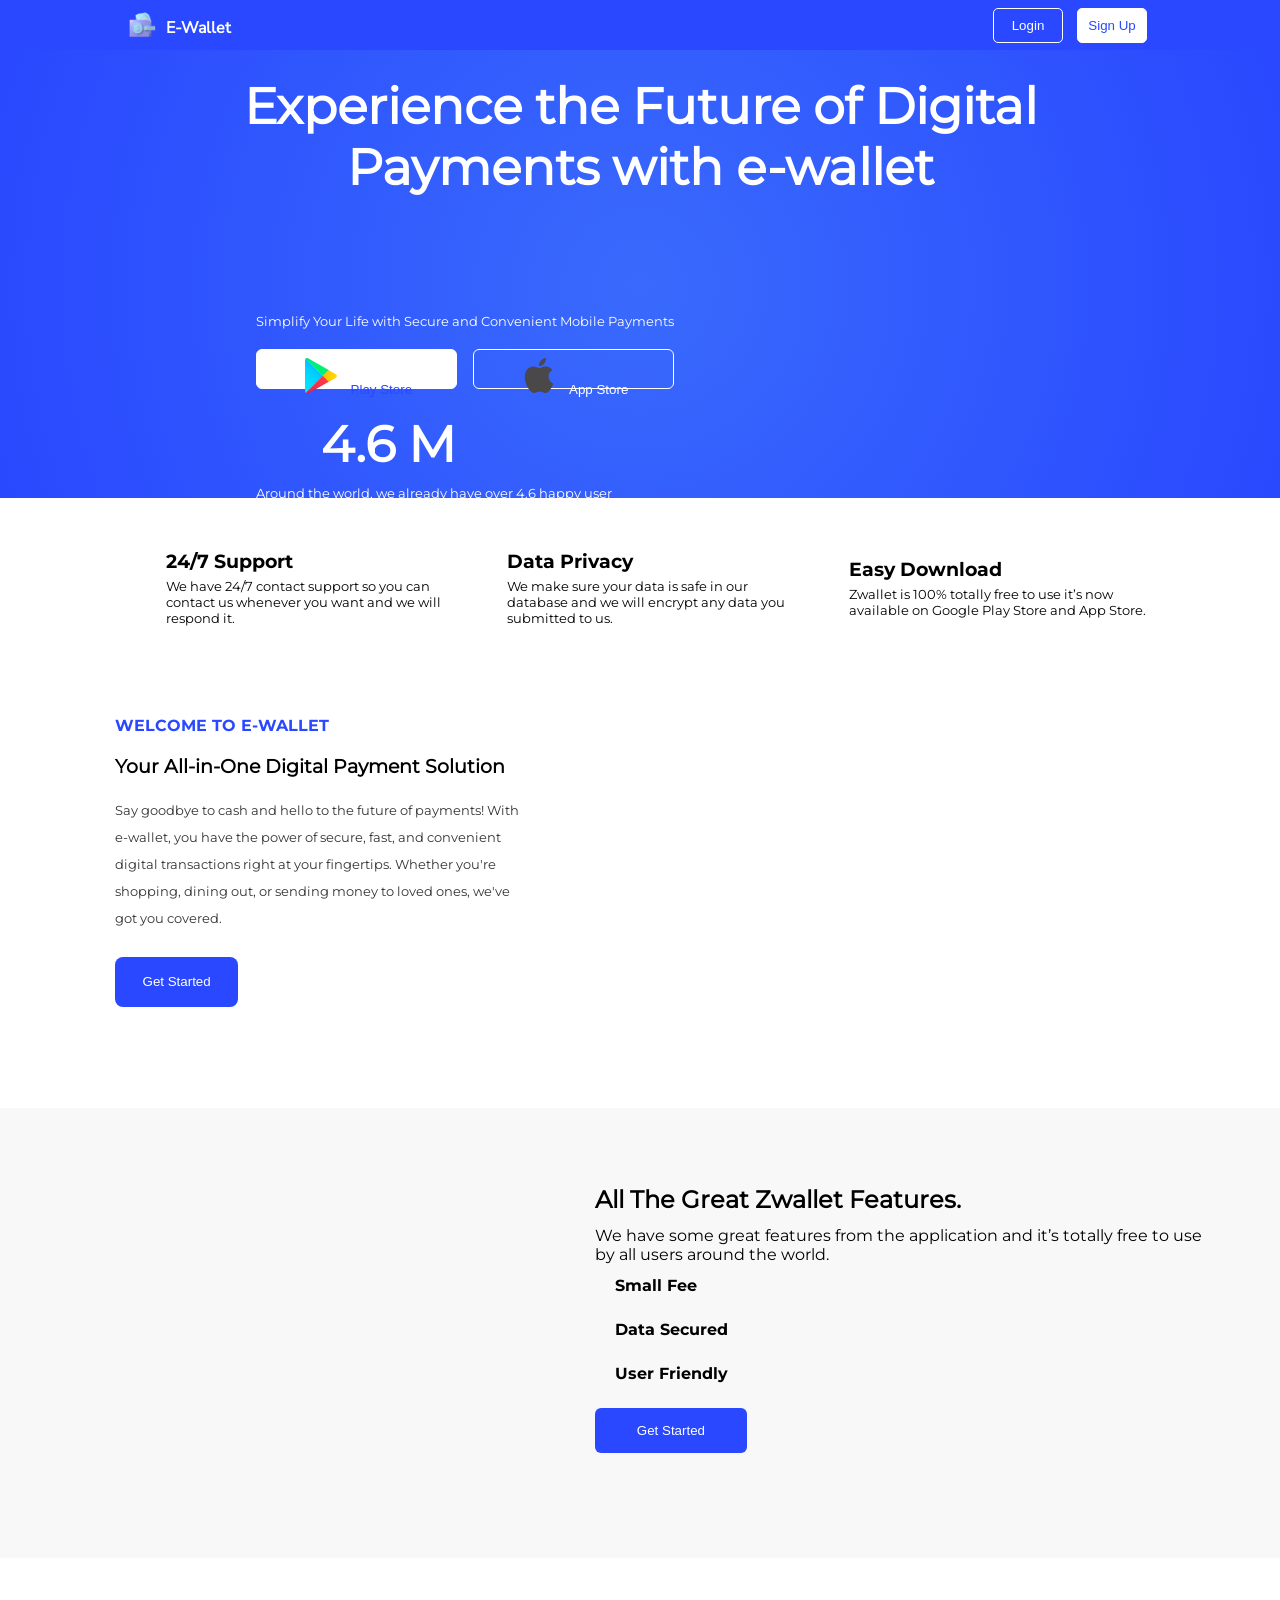
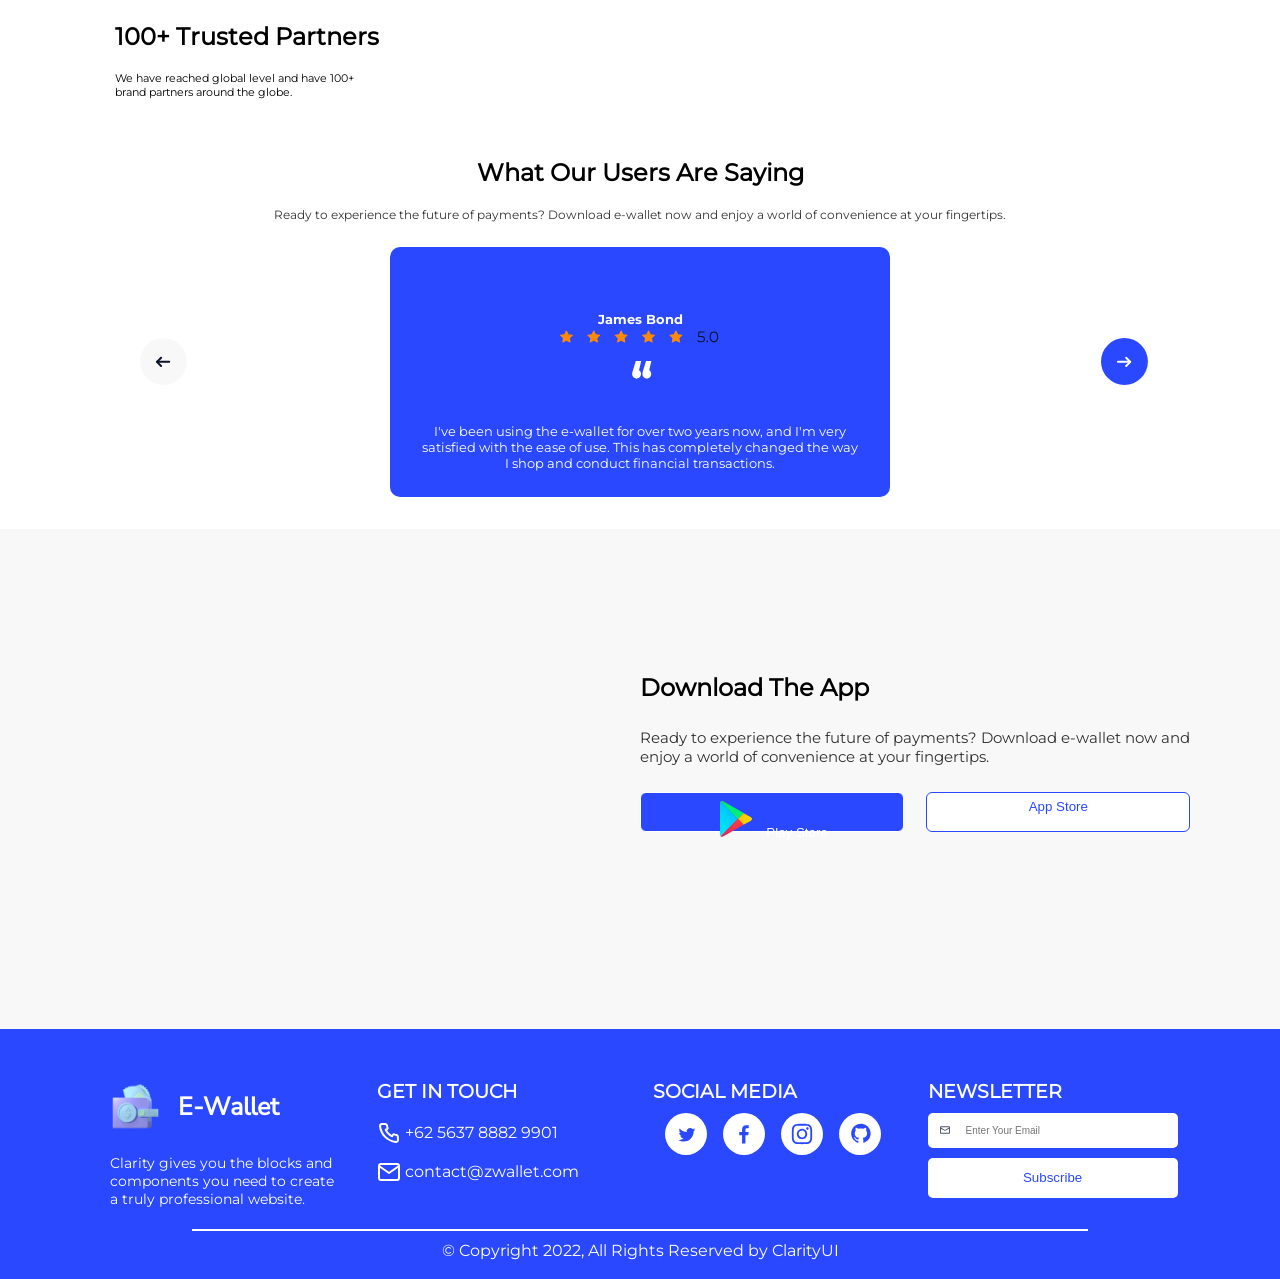
==== landingPage.html @ c55ff3d3 "feat: add landing page 2 with CSS" ====
<!DOCTYPE html>
<html lang="en">
<head>
    <meta charset="UTF-8">
    <meta name="viewport" content="width=device-width, initial-scale=1.0">
    <title>E-Wallet</title>
    <link rel="stylesheet" href="/style/landingPage.css">
</head>
<body>
    <header>
        <section class="header-left">
            <img src="./assets/icon/upWallet.png" alt="Logo E-wallet">
            <p>E-Wallet</p>
        </section>
        <section class="header-right">
            <button><a href="../pages/login.html">Login</a></button>
            <button style="background-color: white;"><a style="color: #2948ff;" href="../pages/register.html">Sign Up</a></button>
        </section>
    </header>
    <main>
        <section class="hero">
            <section>
                <h1>Experience the Future of Digital Payments with e-wallet</h1>
            </section>
            <section class="showcase">
                <section class="left">
                    <img src="/assets/images/doublephone.png" alt="">
                </section>
                <section class="right">
                    <p>Simplify Your Life with Secure and Convenient Mobile Payments</p>
                    <section class="appsmarket">
                        <button style="background-color: white; "><a style="color: #2948ff;" href=""><img src="/assets/icon/gplay.svg" alt="">Play Store</a></button>
                        <button><a href=""><img src="/assets/icon/appstore.svg" alt="">App Store</a></button>
                    </section>
                    <h1>4.6 M <img src="/assets/icon/user.svg" alt=""></h1>
                    <p>Around the world, we already have over 4.6 happy user</p>
                </section>
            </section>
        </section>

        <section class="feature">
            <article class="feature-card">
                <div>
                    <img src="/assets/icon/blueheadphone.svg" alt="">
                </div>
                <div class="card-text">
                    <h3>24/7 Support</h3>
                    <p>We have 24/7 contact support so you can contact us whenever you want and we will respond it.</p>
                </div>
            </article>
            <article class="feature-card">
                <div>
                    <img src="/assets/icon/blueshield.svg" alt="">
                </div>
                <div class="card-text">
                    <h3>Data Privacy</h3>
                    <p>We make sure your data is safe in our database and we will encrypt any data you submitted to us.</p>
                </div>
            </article>
            <article class="feature-card">
                <div>
                    <img src="/assets/icon/bluedownload.svg" alt="">
                </div>
                <div class="card-text">
                    <h3>Easy Download</h3>
                    <p>Zwallet is 100% totally free to use it’s now available on Google Play Store and App Store.</p>
                </div>
            </article>
            
        </section>

        <section class="welcome">
            <section class="left-welcome">
                <h4>WELCOME TO E-WALLET</h4>
                <h1>Your All-in-One Digital Payment Solution</h1>
                <p>Say goodbye to cash and hello to the future of payments! With e-wallet, you have the power of secure, fast, and convenient digital transactions right at your fingertips. Whether you're shopping, dining out, or sending money to loved ones, we've got you covered.</p>
                <button><a href="">Get Started</a></button>
            </section>
            <section class="right-welcome">
                <img class="mobile" src="/assets/icon/Mobile - Dashboard V2.svg" alt="">
                <img class="layout" src="/assets/icon/bluelayout.png" alt="">
            </section>
        </section>

        <section class="great-features">
            <article class="left-features"></article>
            <article class="rigth-features">
                <h2>All The Great
Zwallet Features.</h2>
                <p>We have some great features from the application and it’s totally free to use by all users around the world.</p>
                <div class="green-feature">
                    <img src="/assets/icon/greencheck.svg" alt="">
                    <p>Small Fee</p>
                </div>
                <div class="green-feature">
                    <img src="/assets/icon/greencheck.svg" alt="">
                    <p>Data Secured</p>
                </div>
                <div class="green-feature">
                    <img src="/assets/icon/greencheck.svg" alt="">
                    <p>User Friendly</p>
                </div>
                <button><a href="">Get Started</a></button>
                   
            </article>
        </section>

        <section class="partners">
            <article class="trust-partners">
                <h2>100+ Trusted Partners</h2>
                <p>We have reached global level and have 100+<br>
brand partners around the globe.</p>
            </article>
            <article class="main-partners">
                <img src="/assets/icon/partners.svg" alt="">
            </article>
        </section>

        <section class="testimony">
            <article class="testi-head">
                <h2>What Our Users Are Saying</h2>
                <p>Ready to experience the future of payments? Download e-wallet now and enjoy a world of convenience at your fingertips.</p>
            </article>
            <article class="testi-card">
                <h5>James Bond</h5>
                <img src="/assets/icon/bintang.svg" alt="">
                <h1>“</h1>
                <p>I've been using the e-wallet for over two years now, and I'm very satisfied with the ease of use. This has completely changed the way I shop and conduct financial transactions.</p>
            </article>
        </section>

        <img class="arrow" src="/assets/icon/arrow.svg" alt="">
        <img class="blue-arrow" src="/assets/icon/blearrow.svg" alt="">


    <section class="download">
        <article class="left-download">
            <img src="/assets/icon/doublephone.svg" alt="">
        </article>
        <article class="right-download">
            <h2>Download The App</h2>
            <p>Ready to experience the future of payments? Download e-wallet now and enjoy a world of convenience at your fingertips.</p>
            <div class="appsmarket">
                <button style="background-color: #2948ff; "><a style="color: white;" href=""><img src="/assets/icon/gplay.svg" alt="">Play Store</a></button>
                <button style="background-color: white; border: 1px solid #2948ff;"><a style="color:#2948ff" href=""><img src="/assets/icon/blueappstore.svg" alt="">App Store</a></button>
            </div>
        </article>
    </section>

    </main>
     <footer>
        <section class="flexrow-footer">
            <section class="info">
                <img src="/assets/icon/Money Wallet.svg" alt=""><h1>E-Wallet</h1>
                <p>Clarity gives you the blocks and components you need to create a truly professional website.</p>
        </section>
        <section class="contact">
            <h3>GET IN TOUCH</h3>
            <p><img src="/assets/icon/u_phone.svg" alt=""> +62 5637 8882 9901</p>
            <p><img src="/assets/icon/fi_mail.svg" alt=""> contact@zwallet.com</p>
        </section>
        <section class="social-media">
            <h3>SOCIAL MEDIA</h3>
            <img src="/assets/icon/1.svg" alt="">
            <img src="/assets/icon/2.svg" alt="">
            <img src="/assets/icon/3.svg" alt="">
            <img src="/assets/icon/4.svg" alt="">
        </section>
        <section class="email-footer">
            <h3>NEWSLETTER</h3>
        <input type="email" name="" id="" placeholder="Enter Your Email" >
        <button>Subscribe</button>
    </section>
</section>
<section class="lasttext-footer">
    <hr class="line">
    <p>© Copyright 2022, All Rights Reserved by ClarityUI</p>
</section>
    </footer>
    
</body>
</html>
---- style/landingPage.css ----
* {
    margin: 0;
    padding: 0;
    box-sizing: border-box;
}

:root {
    --primary : #2948FF;
    --secondary : #396AFC;
    --white : rgb(255,255,255,1);
    --gradient : linear-gradient(to bottom,var(var(--primary)),var(var(--secondary)));
}

@font-face {
    font-family: 'NunitoSans';
    src: url('/assets/fonts/NunitoSans-Regular.ttf') format('truetype');
    font-weight: 400;
    font-style: normal;
}

@font-face {
    font-family: 'Montserrat';
    src: url('/assets/fonts/Montserrat-Regular.ttf') format('truetype');
    font-weight: 400;
    font-style: normal;
}

@font-face {
    font-family: 'Montserrat bold';
    src: url('/assets/fonts/Montserrat-Bold.ttf') format('truetype');
    font-weight: 700;
    font-style: normal;
}


header {
    width: auto;
    height: 50px;
    color: var(--primary);
    display: flex;
    flex-direction: row;
    background-color: #2948FF;
    justify-content: space-between;
    padding-inline: 10%;
    align-items: center;
}

.header-left p {
    color: white;
    font: 20px;
    padding-top: 6px;
    padding-left: 10px;
}

.header-left {
    font-family: 'Nunitosans';
    font-weight: bold;
    position: relative;
    display: flex;
    flex-direction: row;
    height: 28px;
}

.header-right button{
    display: inline-block;
    border: 1px solid white;
    height: 35px;
    border-radius: 5px;
    margin: 5px;
    width: 70px;
    background-color: var(--primary);
}

.header-right button a{
    text-decoration: none;
    color: white;
   
}

main {
    display: inline;
    width: 100vw;
    height: auto;
    overflow: hidden;
    overflow-x: hidden;
    font-family: 'Montserrat';
}
/* main */

.hero {
    padding-top: 2%;
    height: max-content;
    background: radial-gradient(circle,var(--secondary),var(--primary));
}

.hero h1{
    color: white;
    text-align: center;
    font-size: 50px;
    width: 80%;
    margin: auto;
}

.showcase {
    display: flex;
    flex-direction: row;
    width: 75%;
    margin: auto;
}

.left img{
    width: 400px;
    z-index: -1;
}

.right {
    padding-top: 12%;
    padding-left: 10%;
    padding-right: 3%;
    color: white;
}

.right p{
    font-size: 15px;
    margin-bottom: 20px;
}

.appsmarket {
    display: flex;
    flex-direction: row;
    justify-content: space-between;
}

.appsmarket button{
    width: 48%;
    border: none;
    background-color: transparent;
    border: 1px solid white;
    border-radius: 6px;
    height: 40px;
}

.appsmarket a{
    text-decoration: none;
    color: white;
    position: relative;
    top: -6px;
}

.appsmarket img {
    position: relative;
    top: 7px;
    left: -5px;
}

.showcase h1 {
    margin-top: 25px;
    position: relative;
    left: -70px;
    margin-bottom: 10px;
}

h1 img{
    position: relative;
    top: 5px;
}

.showcase p {
    font-size: 13px;
}

.feature {
    margin-top: -23px;
    width: 100%;
    height: 180px;
    background-color: white;
    z-index: 2;
    display: flex;
    flex-direction: row;
    padding-inline: 10%;
    justify-content: space-between;
    align-items: center;
}

.feature article {
    margin-left: 10px;
    width: 450px;
    height: 100px;
    gap: 18px;
}

.feature-card {
    display: flex;
    flex-direction: row;
    align-items: center;
}

.feature-card h3 {
    margin-bottom: 5px;
}
.feature-card p{
    font-size: 13px;
}

.card-text {
    padding-left: 10px;
}

.feature h3 {
    font-family: 'montserrat bold';
}

.welcome {
    display: flex;
    flex-direction: row;
    width: 100%;
    background-color: white;
    height: 430px;
}

.welcome section {
    width: 50%;
}

.layout {
    width: 600px;
    position: relative;
    top: -330px;
    right: 76px;
    z-index: 0;

}

.mobile {
    width: 295px;
    position: relative;
    right: -75px;
    z-index: 1;
    top: -22px;
}

.left-welcome {
    display: flex;
    flex-direction: column;
    padding-inline: 9%;
    padding-top: 3%;
    row-gap: 5%;
}

.left-welcome h4 {
    font-family: 'montserrat bold';
    color: #2948FF;
}

.left-welcome p {
    font-size: 13px;
    line-height: 27px;
    margin-bottom: 5px;
    opacity: 80%;
}

.left-welcome button {
    height: 50px;
    width: 30%;
    border-radius: 8px;
    border: none;
    background-color: #2948FF;
}

.left-welcome a{
    text-decoration: none;
    color: white;
}

.great-features {
    width: 100%;
    display: flex;
    flex-direction: row;
    height: 450px;
    padding: 6%;
    background-color: rgba(232, 232, 232, 0.3);
}

.left-features {
    width: 50%;
}

.rigth-features {
    padding-left: 10%;
    display: flex;
    gap: 12px;
    flex-direction: column;
}

.green-feature {
    font-family: 'montserrat bold';
    align-items: center;
    display: flex;
    flex-direction: row;
    gap: 20px;
    margin-bottom: 13px;
}

.rigth-features button {
    width: 25%;
    height: 45px;
    border: none;
    background-color: #2948FF;
    border-radius: 6px;
    color: white;
    a {
        text-decoration: none;
        color: white;

    }
}

.partners {
    display: flex;
    flex-direction: row;
    padding:5%;
    padding-inline: 9%;
    height: 200px;
    background-color: white;
}

.trust-partners {
    width: 40%;
    display: flex;
    flex-direction: column;
    gap: 20px;
}

.main-partners {
    width: 60%;
}

.trust-partners p {
    font-size: 11px;
}

.main-partners img{
    position: relative;
    left: -60px;
    height: 75px;
}

.testimony {
    height: 320px;
    text-align: center;
}

.testi-head p {
    margin-top: 20px;
    font-size: 12px;
    opacity: 80%;
    margin-bottom: 25px;
}

.testi-card {
    height: 250px;
    width: 500px;
    background-color: #2948FF;
    margin: auto;
    border-radius: 10px;
    padding-top: 5%;
    color: white;
}

.testi-card h5{             
    font-family: 'montserrat bold';
}

.testi-card img {
    width: 160px;
}

.testi-card h1{
    font-size: 60px;
}

.testi-card p {
    font-size: 13px;
    color: white;
    padding-inline: 30px;
}

.arrow {
    position: relative;
    bottom: 140px;
    left: 140px;
}

.blue-arrow {
    position: relative;
    bottom: 140px;
    right: -1050px;
}

.download {
    height: 500px;
    background-color: rgba(232, 232, 232, 0.3);
    display: flex;
    padding: 7%;
    flex-direction: row;
    align-content: center;
}

.right-download {
    width: 50%;
}

.left-download {
    width: 50%;
}

.left-download img {
    width: 400px;
    position: relative;
    top: -60px;
}

.right-download {
    padding-top: 5%;
    display: flex;
    flex-direction: column;
    gap: 26px   ;
}

.right-download p {
    font-size: 15px;
    opacity: 80%;
}


/* ============================================= */
/* footer */

.flexrow-footer {
    background-color: var(--primary);
    height: 200px;
    display: flex;
    flex-wrap: wrap;
    flex-direction: row;
    gap: 10px;
    width: 100%;
    padding: 8%;
    padding-top: 4%;
    justify-content: space-between;
}

.flexrow-footer section{
    width: 250px;
    height: 130px;
}

.info {
    display: flex;
    flex-wrap: wrap;
    align-items: center;
    gap: 18px;
    padding-inline: 8px;
}

.info h1 {
    font-family: 'nunitosans';
    font-size: 25px;
    color: white;
}

.info p {
    font-size: 14px;
    font-family: 'montserrat';
    color: white;
}

.contact {
    display: flex;
    flex-direction: column;
    font-family: 'montserrat';
    color: white;
    row-gap: 11px;
}

.contact img{
    filter: invert(1);
    position: relative;
    top: 7px;
}

.social-media {
    font-family: 'montserrat';
    color: white;
}

.social-media img{
    margin-top: 10px;
    margin-left: 12px;
}

.email-footer {
    color: white;
    font-family: 'montserrat';
    display: flex;
    flex-direction: column;
    gap: 10px;
}

.email-footer button {
    height: 40px;
    color: var(--primary);
    background-color: white;
    border-radius: 5px;
    border: none;
}

.email-footer input {
    height: 35px;
    border-radius: 5px;
    border: none;
    background: url(/assets/icon/mail.svg) no-repeat 12px center;
    background-size: 10px 10px;
    font-size: 10px;
    padding-left: 38px;
    background-color: white;
}

.line {
    border: 1px solid white;
    height: 1px;
    width: 70%;
    justify-content: center;
    margin: auto;
    margin-bottom: 10px;
}

.lasttext-footer {
    height: 50px;
    justify-content: center;
    text-align: center;
    background-color: #2948FF;
    color: white;
    font-family: 'montserrat';
}
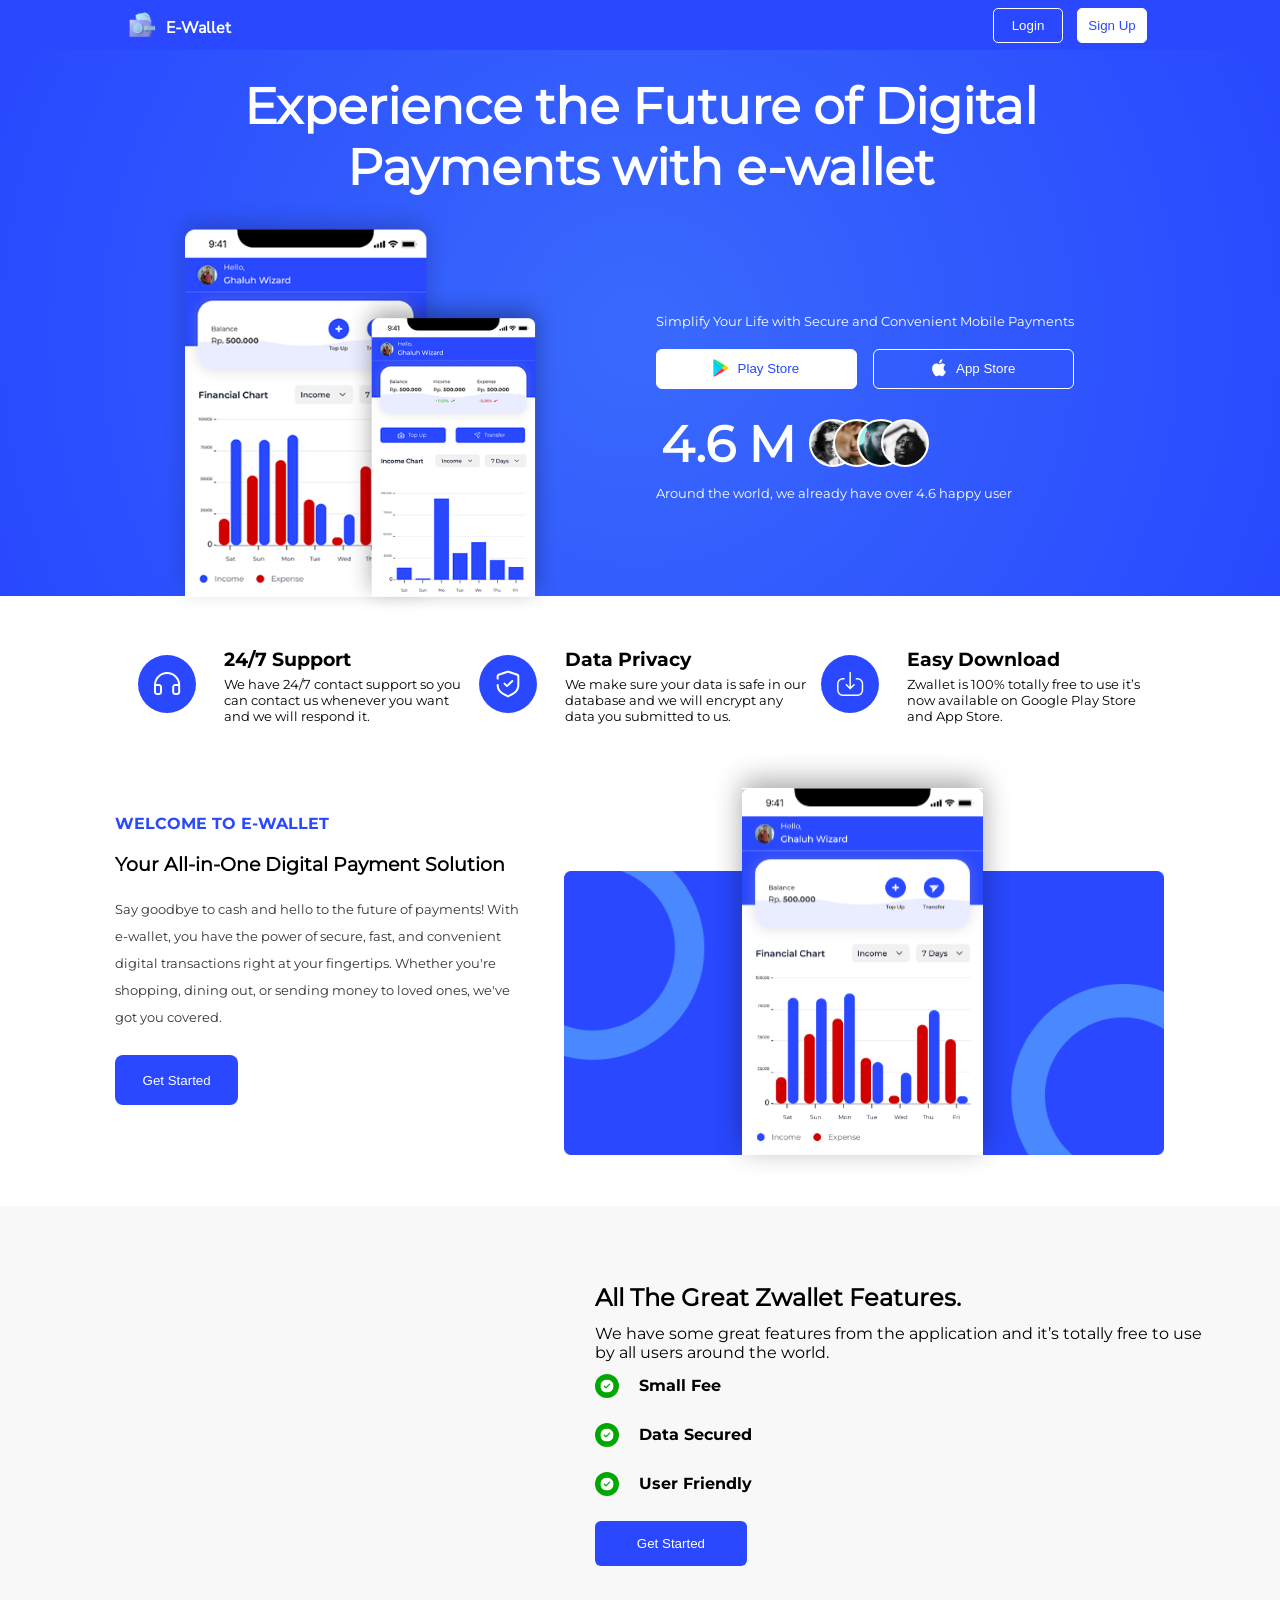
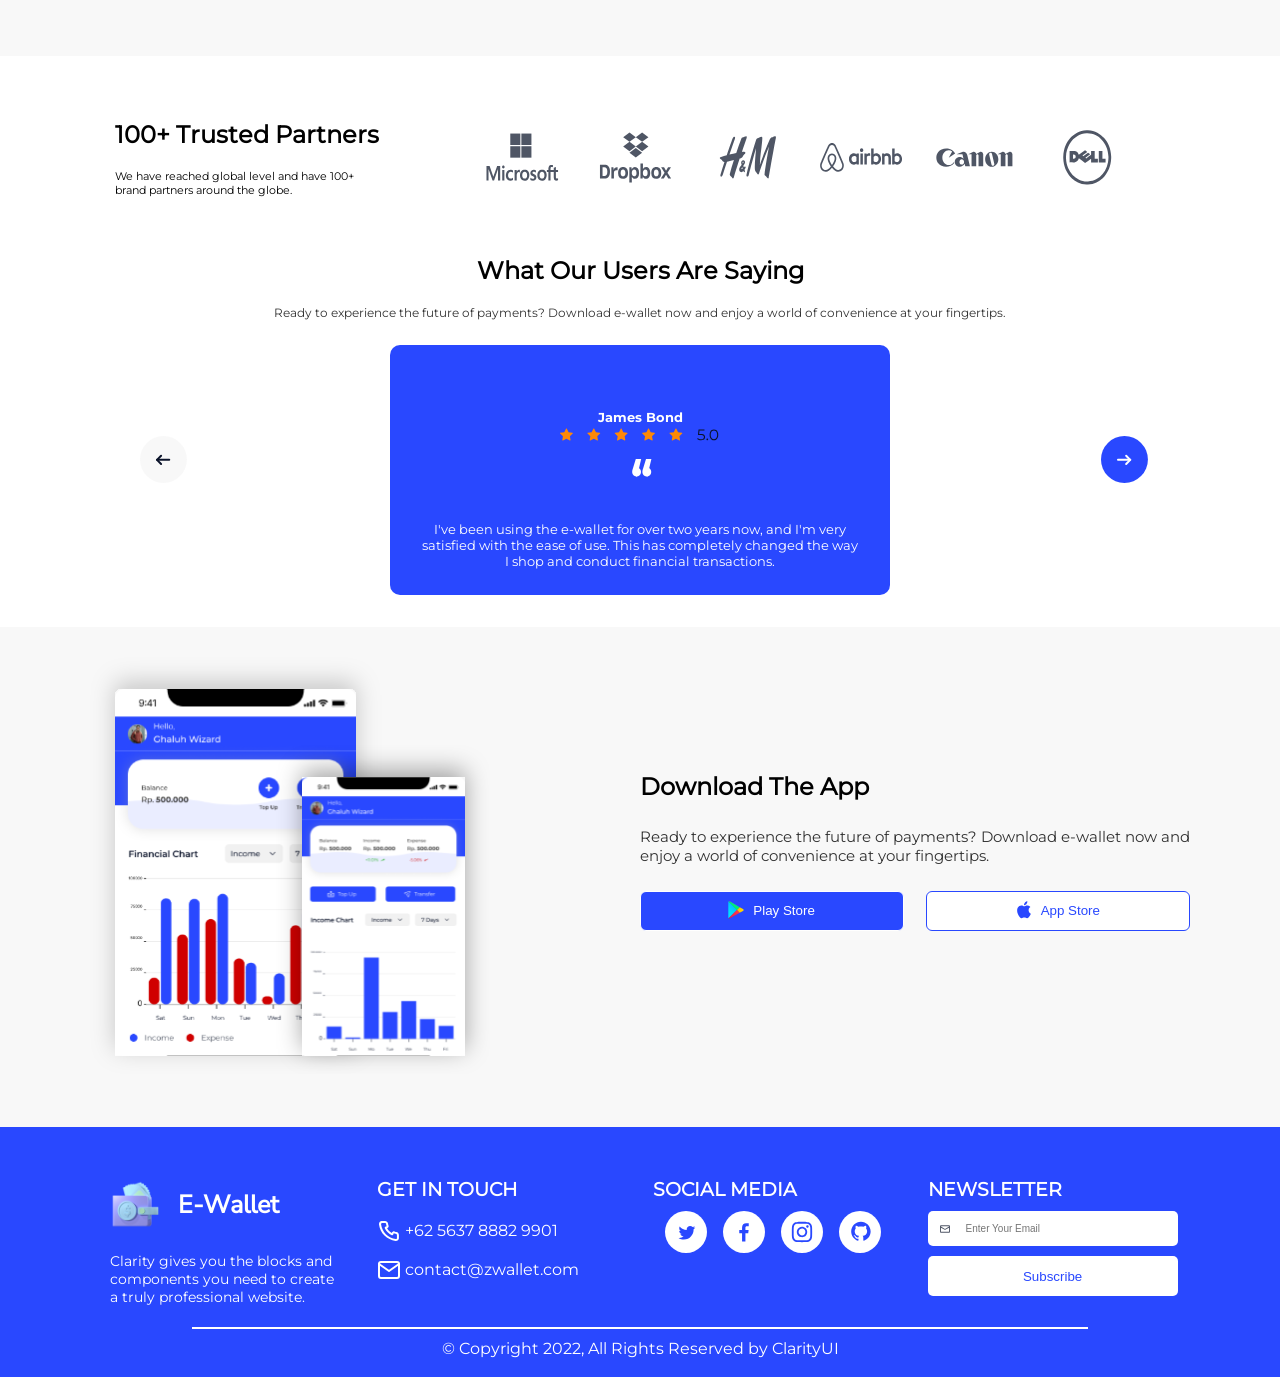
==== commit 692a3c24: "feat: connect button to landing page" ====
--- a/landingPage.html
+++ b/landingPage.html
@@ -142,7 +142,7 @@
             <p>Ready to experience the future of payments? Download e-wallet now and enjoy a world of convenience at your fingertips.</p>
             <div class="appsmarket">
                 <button style="background-color: #2948ff; "><a style="color: white;" href=""><img src="/assets/icon/gplay.svg" alt="">Play Store</a></button>
-                <button style="background-color: white; border: 1px solid #2948ff;"><a style="color:#2948ff" href=""><img src="/assets/icon/blueappstore.svg" alt="">App Store</a></button>
+                <button style="background-color: white; border: 1px solid #2948ff;"><a style="color:#2948ff" href=""><img src="/assets/icon/blueappstore.svg " alt="">App Store</a></button>
             </div>
         </article>
     </section>
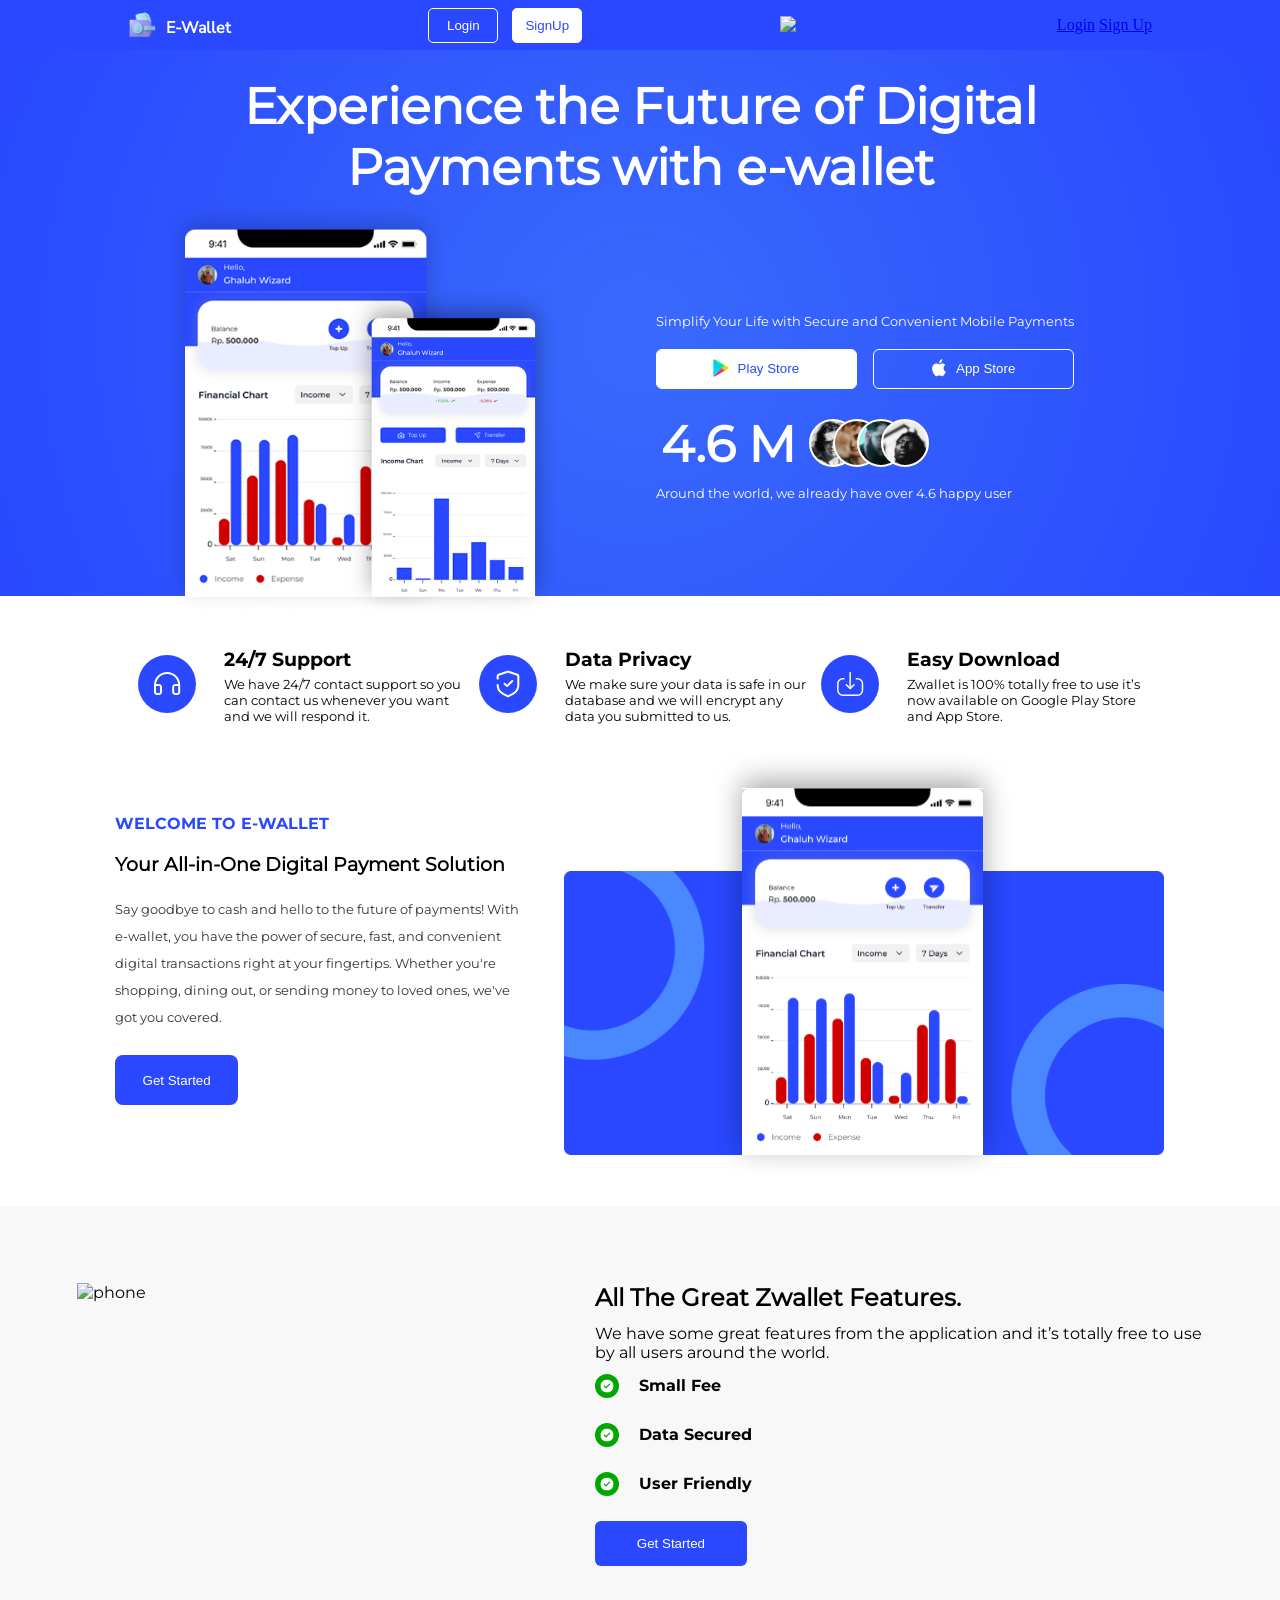
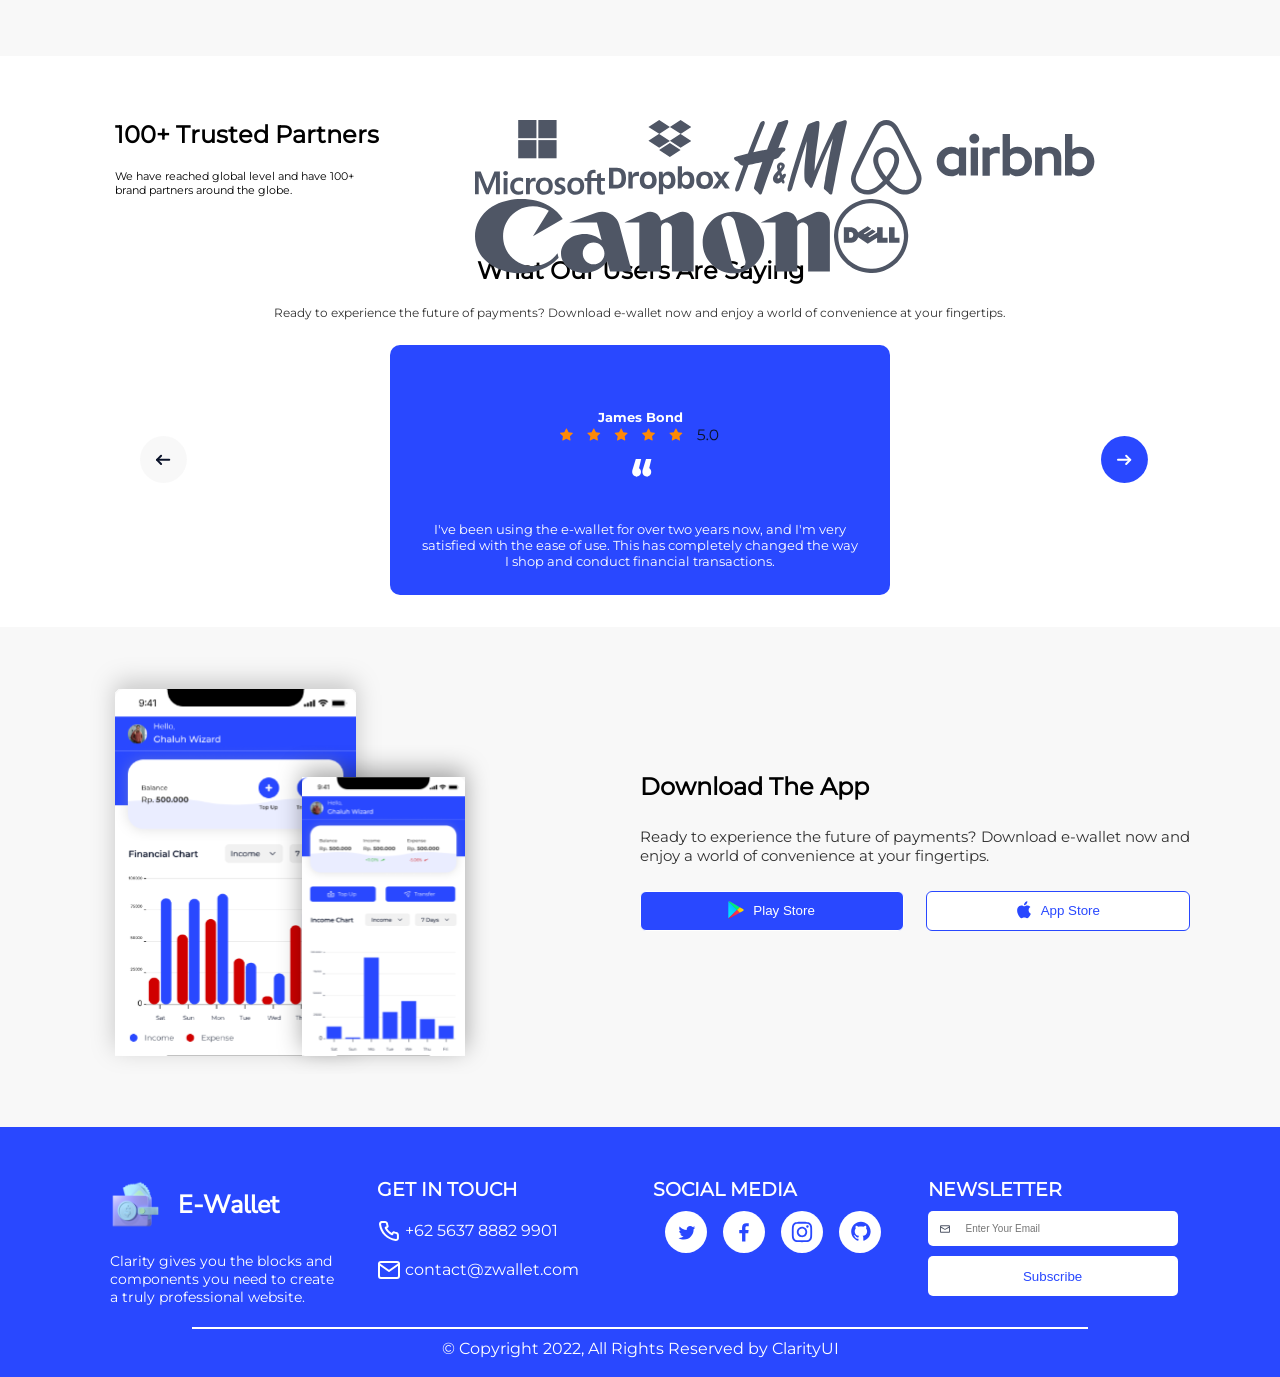
==== commit 180bbca0: "feat: update links, and update partner logos" ====
--- a/landingPage.html
+++ b/landingPage.html
@@ -1,11 +1,13 @@
 <!DOCTYPE html>
 <html lang="en">
+
 <head>
     <meta charset="UTF-8">
     <meta name="viewport" content="width=device-width, initial-scale=1.0">
     <title>E-Wallet</title>
     <link rel="stylesheet" href="/style/landingPage.css">
 </head>
+
 <body>
     <header>
         <section class="header-left">
@@ -14,8 +16,17 @@
         </section>
         <section class="header-right">
             <button><a href="../pages/login.html">Login</a></button>
-            <button style="background-color: white;"><a style="color: #2948ff;" href="../pages/register.html">Sign Up</a></button>
-        </section>
+            <button style="background-color: white;"><a style="color: #2948ff;" href="../pages/register.html">SignUp</a></button>
+        </section>
+
+        <div class="hamburger" onclick="toggleMenu()">
+            <img src="/assets/icon/gg_menu-right-alt.svg" alt="hamburger">
+        </div>
+
+        <div class="mobile-menu" id="mobileMenu">
+            <a href="../pages/login.html">Login</a>
+            <a href="../pages/register.html">Sign Up</a>
+        </div>
     </header>
     <main>
         <section class="hero">
@@ -24,15 +35,16 @@
             </section>
             <section class="showcase">
                 <section class="left">
-                    <img src="/assets/images/doublephone.png" alt="">
+                    <img src="/assets/images/doublephone.png" alt="phone">
                 </section>
                 <section class="right">
                     <p>Simplify Your Life with Secure and Convenient Mobile Payments</p>
                     <section class="appsmarket">
-                        <button style="background-color: white; "><a style="color: #2948ff;" href=""><img src="/assets/icon/gplay.svg" alt="">Play Store</a></button>
-                        <button><a href=""><img src="/assets/icon/appstore.svg" alt="">App Store</a></button>
+                        <button style="background-color: white; "><a style="color: #2948ff;" href=""><img
+                                    src="/assets/icon/gplay.svg" alt="goggleplay">Play Store</a></button>
+                        <button><a href=""><img src="/assets/icon/appstore.svg" alt="appstore">App Store</a></button>
                     </section>
-                    <h1>4.6 M <img src="/assets/icon/user.svg" alt=""></h1>
+                    <h1>4.6 M <img src="/assets/icon/user.svg" alt="user"></h1>
                     <p>Around the world, we already have over 4.6 happy user</p>
                 </section>
             </section>
@@ -41,7 +53,7 @@
         <section class="feature">
             <article class="feature-card">
                 <div>
-                    <img src="/assets/icon/blueheadphone.svg" alt="">
+                    <img src="/assets/icon/blueheadphone.svg" alt="headphone">
                 </div>
                 <div class="card-text">
                     <h3>24/7 Support</h3>
@@ -50,58 +62,64 @@
             </article>
             <article class="feature-card">
                 <div>
-                    <img src="/assets/icon/blueshield.svg" alt="">
+                    <img src="/assets/icon/blueshield.svg" alt="shield">
                 </div>
                 <div class="card-text">
                     <h3>Data Privacy</h3>
-                    <p>We make sure your data is safe in our database and we will encrypt any data you submitted to us.</p>
+                    <p>We make sure your data is safe in our database and we will encrypt any data you submitted to us.
+                    </p>
                 </div>
             </article>
             <article class="feature-card">
                 <div>
-                    <img src="/assets/icon/bluedownload.svg" alt="">
+                    <img src="/assets/icon/bluedownload.svg" alt="download">
                 </div>
                 <div class="card-text">
                     <h3>Easy Download</h3>
                     <p>Zwallet is 100% totally free to use it’s now available on Google Play Store and App Store.</p>
                 </div>
             </article>
-            
+
         </section>
 
         <section class="welcome">
             <section class="left-welcome">
                 <h4>WELCOME TO E-WALLET</h4>
                 <h1>Your All-in-One Digital Payment Solution</h1>
-                <p>Say goodbye to cash and hello to the future of payments! With e-wallet, you have the power of secure, fast, and convenient digital transactions right at your fingertips. Whether you're shopping, dining out, or sending money to loved ones, we've got you covered.</p>
+                <p>Say goodbye to cash and hello to the future of payments! With e-wallet, you have the power of secure,
+                    fast, and convenient digital transactions right at your fingertips. Whether you're shopping, dining
+                    out, or sending money to loved ones, we've got you covered.</p>
                 <button><a href="">Get Started</a></button>
             </section>
             <section class="right-welcome">
-                <img class="mobile" src="/assets/icon/Mobile - Dashboard V2.svg" alt="">
-                <img class="layout" src="/assets/icon/bluelayout.png" alt="">
+                <img class="mobile" src="/assets/icon/Mobile - Dashboard V2.svg" alt="mobile">
+                <img class="layout" src="/assets/icon/bluelayout.png" alt="blue card">
             </section>
         </section>
 
         <section class="great-features">
-            <article class="left-features"></article>
+            <article class="left-features">
+                <img src="/assets/icon/online-payment-security-concept-3d-phone-bill 1.svg" alt="phone">
+            </article>
             <article class="rigth-features">
                 <h2>All The Great
-Zwallet Features.</h2>
-                <p>We have some great features from the application and it’s totally free to use by all users around the world.</p>
+                    Zwallet Features.</h2>
+                <p>We have some great features from the application and it’s totally free to use by all users around the
+                    world.</p>
                 <div class="green-feature">
-                    <img src="/assets/icon/greencheck.svg" alt="">
+                    <img src="/assets/icon/greencheck.svg" alt="green check">
                     <p>Small Fee</p>
                 </div>
                 <div class="green-feature">
-                    <img src="/assets/icon/greencheck.svg" alt="">
+                    <img src="/assets/icon/greencheck.svg" alt="green check">
                     <p>Data Secured</p>
                 </div>
                 <div class="green-feature">
-                    <img src="/assets/icon/greencheck.svg" alt="">
+                    <img src="/assets/icon/greencheck.svg" alt="green check">
                     <p>User Friendly</p>
                 </div>
                 <button><a href="">Get Started</a></button>
-                   
+
             </article>
         </section>
 
@@ -109,74 +127,95 @@
             <article class="trust-partners">
                 <h2>100+ Trusted Partners</h2>
                 <p>We have reached global level and have 100+<br>
-brand partners around the globe.</p>
+                    brand partners around the globe.</p>
             </article>
             <article class="main-partners">
-                <img src="/assets/icon/partners.svg" alt="">
+                <img src="/assets/icon/microsoft.svg" alt="microsoft">
+            <img src="/assets/icon/dropbox.svg" alt="dropbox">
+            <img class="small" src="/assets/icon/H&M.svg" alt="h&m">
+            <img src="/assets/icon/airbnb.svg" alt="airbnb">
+            <img src="/assets/icon/cannon.svg" alt="cannon">
+            <img class="small" src="/assets/icon/dell.svg" alt="dell">
             </article>
         </section>
 
         <section class="testimony">
             <article class="testi-head">
                 <h2>What Our Users Are Saying</h2>
-                <p>Ready to experience the future of payments? Download e-wallet now and enjoy a world of convenience at your fingertips.</p>
+                <p>Ready to experience the future of payments? Download e-wallet now and enjoy a world of convenience at
+                    your fingertips.</p>
             </article>
             <article class="testi-card">
                 <h5>James Bond</h5>
-                <img src="/assets/icon/bintang.svg" alt="">
+                <img src="/assets/icon/bintang.svg" alt="rating">
                 <h1>“</h1>
-                <p>I've been using the e-wallet for over two years now, and I'm very satisfied with the ease of use. This has completely changed the way I shop and conduct financial transactions.</p>
-            </article>
-        </section>
-
-        <img class="arrow" src="/assets/icon/arrow.svg" alt="">
-        <img class="blue-arrow" src="/assets/icon/blearrow.svg" alt="">
-
-
-    <section class="download">
-        <article class="left-download">
-            <img src="/assets/icon/doublephone.svg" alt="">
-        </article>
-        <article class="right-download">
-            <h2>Download The App</h2>
-            <p>Ready to experience the future of payments? Download e-wallet now and enjoy a world of convenience at your fingertips.</p>
-            <div class="appsmarket">
-                <button style="background-color: #2948ff; "><a style="color: white;" href=""><img src="/assets/icon/gplay.svg" alt="">Play Store</a></button>
-                <button style="background-color: white; border: 1px solid #2948ff;"><a style="color:#2948ff" href=""><img src="/assets/icon/blueappstore.svg " alt="">App Store</a></button>
-            </div>
-        </article>
-    </section>
+                <p>I've been using the e-wallet for over two years now, and I'm very satisfied with the ease of use.
+                    This has completely changed the way I shop and conduct financial transactions.</p>
+            </article>
+        </section>
+
+        <img class="arrow" src="/assets/icon/arrow.svg" alt="left">
+        <img class="blue-arrow" src="/assets/icon/blearrow.svg" alt="right">
+
+
+        <section class="download">
+            <article class="left-download">
+                <img src="/assets/icon/doublephone.svg" alt="phone ">
+            </article>
+            <article class="right-download">
+                <h2>Download The App</h2>
+                <p>Ready to experience the future of payments? Download e-wallet now and enjoy a world of convenience at
+                    your fingertips.</p>
+                <div class="appsmarket">
+                    <button style="background-color: #2948ff; "><a style="color: white;" href=""><img
+                                src="/assets/icon/gplay.svg" alt="">Play Store</a></button>
+                    <button style="background-color: white; border: 1px solid #2948ff;"><a style="color:#2948ff"
+                            href=""><img src="/assets/icon/blueappstore.svg " alt="">App Store</a></button>
+                </div>
+            </article>
+        </section>
 
     </main>
-     <footer>
+    <footer>
         <section class="flexrow-footer">
             <section class="info">
-                <img src="/assets/icon/Money Wallet.svg" alt=""><h1>E-Wallet</h1>
+                <img src="/assets/icon/Money Wallet.svg" alt="logo">
+                <h1>E-Wallet</h1>
                 <p>Clarity gives you the blocks and components you need to create a truly professional website.</p>
-        </section>
-        <section class="contact">
-            <h3>GET IN TOUCH</h3>
-            <p><img src="/assets/icon/u_phone.svg" alt=""> +62 5637 8882 9901</p>
-            <p><img src="/assets/icon/fi_mail.svg" alt=""> contact@zwallet.com</p>
-        </section>
-        <section class="social-media">
-            <h3>SOCIAL MEDIA</h3>
-            <img src="/assets/icon/1.svg" alt="">
-            <img src="/assets/icon/2.svg" alt="">
-            <img src="/assets/icon/3.svg" alt="">
-            <img src="/assets/icon/4.svg" alt="">
-        </section>
-        <section class="email-footer">
-            <h3>NEWSLETTER</h3>
-        <input type="email" name="" id="" placeholder="Enter Your Email" >
-        <button>Subscribe</button>
-    </section>
-</section>
-<section class="lasttext-footer">
-    <hr class="line">
-    <p>© Copyright 2022, All Rights Reserved by ClarityUI</p>
-</section>
+            </section>
+            <section class="contact">
+                <h3>GET IN TOUCH</h3>
+                <p><img src="/assets/icon/u_phone.svg" alt="telephone"> +62 5637 8882 9901</p>
+                <p><img src="/assets/icon/fi_mail.svg" alt="mail logo"> contact@zwallet.com</p>
+            </section>
+            <section class="social-media">
+                <h3>SOCIAL MEDIA</h3>
+                <img src="/assets/icon/1.svg" alt="twitter">
+                <img src="/assets/icon/2.svg" alt="facebook">
+                <img src="/assets/icon/3.svg" alt="instagram">
+                <img src="/assets/icon/4.svg" alt="github">
+            </section>
+            <section class="email-footer">
+                <h3>NEWSLETTER</h3>
+                <input type="email" name="" id="" placeholder="Enter Your Email">
+                <button>Subscribe</button>
+            </section>
+        </section>
+        <section class="lasttext-footer">
+            <hr class="line">
+            <p>© Copyright 2022, All Rights Reserved by ClarityUI</p>
+        </section>
     </footer>
-    
+    <script>
+function toggleMenu() {
+    const menu = document.getElementById("mobileMenu");
+    if (menu.style.display === "flex") {
+        menu.style.display = "none";
+    } else {
+        menu.style.display = "flex";
+    }
+}
+</script>
 </body>
+
 </html>
